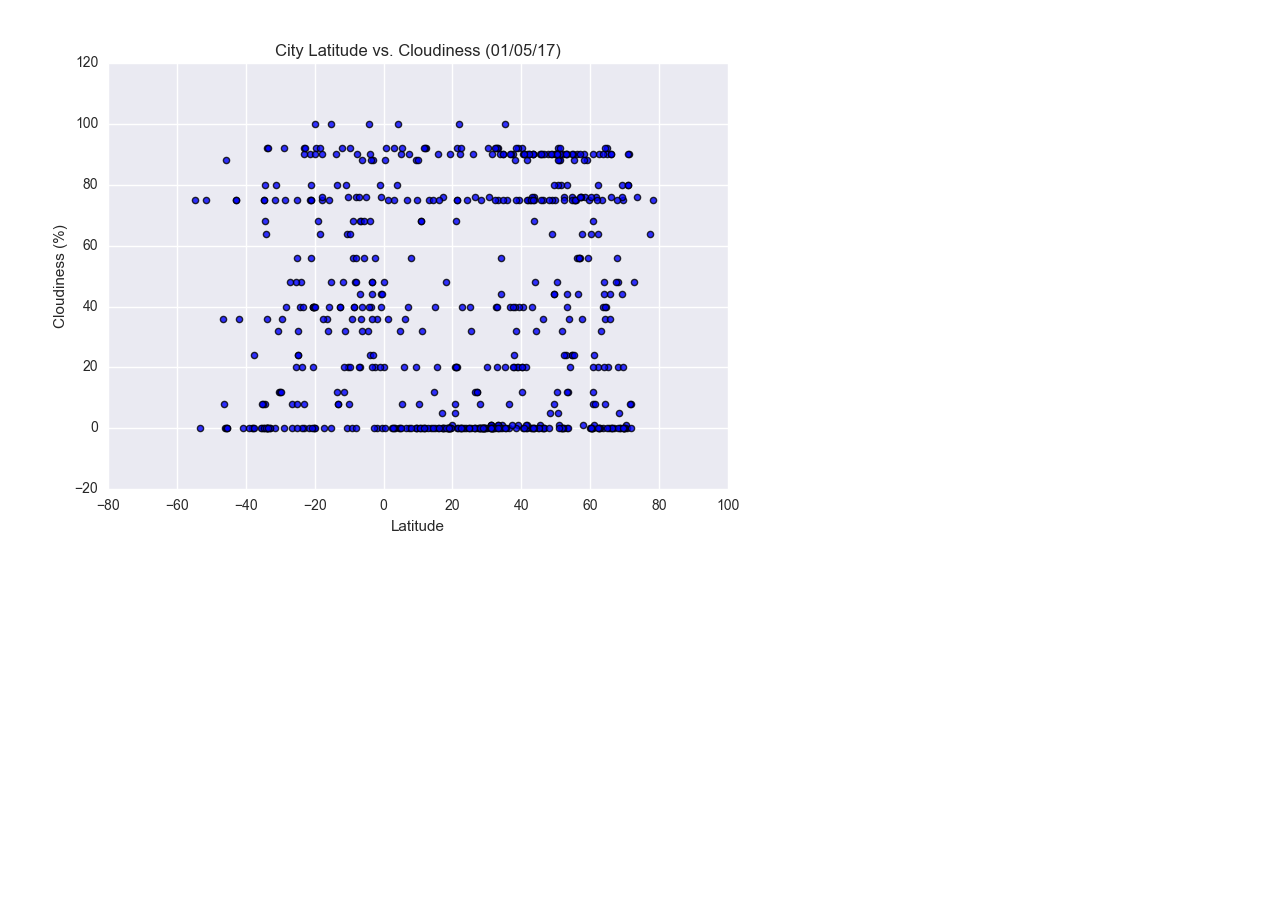
==== WebVisualizations/cloudiness.html @ aff9a6c7 "images added" ====
<!DOCTYPE html>
<html lang="en">
<head>
    <meta charset="UTF-8">
    <meta name="viewport" content="width=device-width, initial-scale=1.0">
    <meta http-equiv="X-UA-Compatible" content="ie=edge">
    <title>Cloudiness</title>
</head>
<body>
    <img src="visualizations/Fig3.png" alt="Cloudiness">
</body>
</html>
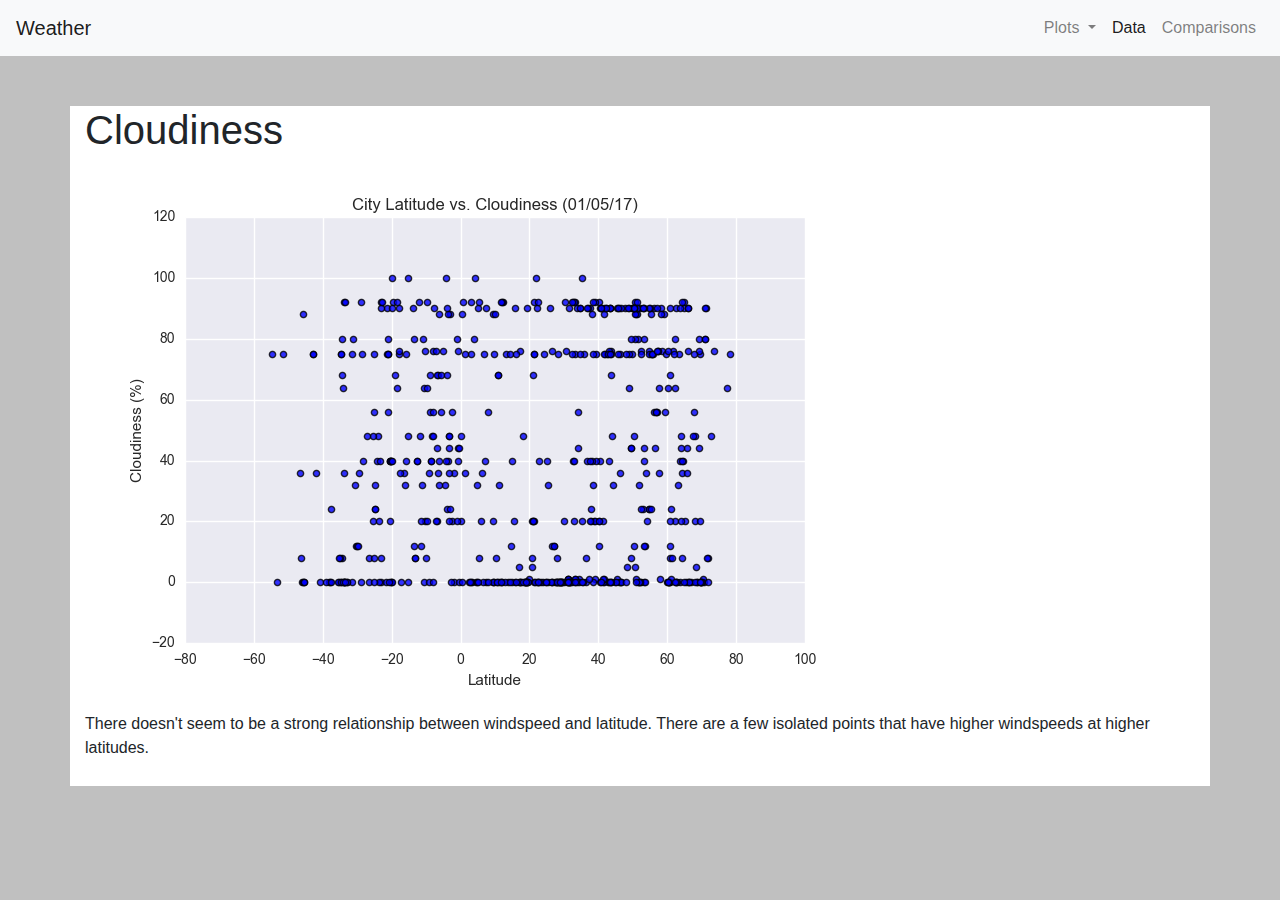
==== commit 9b3aa63b: "added comparisons tables" ====
--- a/WebVisualizations/cloudiness.html
+++ b/WebVisualizations/cloudiness.html
@@ -4,9 +4,49 @@
     <meta charset="UTF-8">
     <meta name="viewport" content="width=device-width, initial-scale=1.0">
     <meta http-equiv="X-UA-Compatible" content="ie=edge">
-    <title>Cloudiness</title>
+    <title>Wind Speed</title>
+    <link rel="stylesheet" href="https://stackpath.bootstrapcdn.com/bootstrap/4.3.1/css/bootstrap.min.css" integrity="sha384-ggOyR0iXCbMQv3Xipma34MD+dH/1fQ784/j6cY/iJTQUOhcWr7x9JvoRxT2MZw1T" crossorigin="anonymous">
+
+  <script src="https://code.jquery.com/jquery-3.3.1.slim.min.js" integrity="sha384-q8i/X+965DzO0rT7abK41JStQIAqVgRVzpbzo5smXKp4YfRvH+8abtTE1Pi6jizo" crossorigin="anonymous"></script>
+  <script src="https://cdnjs.cloudflare.com/ajax/libs/popper.js/1.14.7/umd/popper.min.js" integrity="sha384-UO2eT0CpHqdSJQ6hJty5KVphtPhzWj9WO1clHTMGa3JDZwrnQq4sF86dIHNDz0W1" crossorigin="anonymous"></script>
+  <script src="https://stackpath.bootstrapcdn.com/bootstrap/4.3.1/js/bootstrap.min.js" integrity="sha384-JjSmVgyd0p3pXB1rRibZUAYoIIy6OrQ6VrjIEaFf/nJGzIxFDsf4x0xIM+B07jRM" crossorigin="anonymous"></script>
+
+  <link rel="stylesheet" href="style.css">
 </head>
 <body>
-    <img src="visualizations/Fig3.png" alt="Cloudiness">
+    <nav class="navbar navbar-expand-lg navbar-light bg-light">
+            <a class="navbar-brand" href="index.html">Weather</a>
+            <button class="navbar-toggler" type="button" data-toggle="collapse" data-target="#navbarSupportedContent" aria-controls="navbarSupportedContent" aria-expanded="false" aria-label="Toggle navigation">
+                <span class="navbar-toggler-icon"></span>
+            </button>
+        
+            <div class="collapse navbar-collapse" id="navbarSupportedContent">
+                <ul class="navbar-nav ml-auto">
+                <li class="nav-item dropdown">
+                    <a class="nav-link dropdown-toggle" href="#" id="navbarDropdown" role="button" data-toggle="dropdown" aria-haspopup="true" aria-expanded="false">
+                    Plots
+                    </a>
+                    <div class="dropdown-menu" aria-labelledby="navbarDropdown">
+                    <a class="dropdown-item" href="windspeed.html">Wind Speed</a>
+                    <a class="dropdown-item" href="maxtemp.html">Max Temp</a>
+                    <a class="dropdown-item" href="humidity.html">Humidity</a>
+                    <a class="dropdown-item" href="cloudiness.html">Cloudiness</a>
+                    </div>
+                </li>
+                <li class="nav-item active">
+                    <a class="nav-link" href="data.html">Data <span class="sr-only">(current)</span></a>
+                </li>
+                <li class="nav-item">
+                    <a class="nav-link" href="#">Comparisons</a>
+                </li>
+                </ul>
+            </div>
+    </nav>
+    <div class = "container">
+        <h1>Cloudiness</h1>
+        <img src="visualizations/Fig3.png" alt="Cloudiness">
+        <br>
+        <p>There doesn't seem to be a strong relationship between windspeed and latitude. There are a few isolated points that have higher windspeeds at higher latitudes.</p>
+    </div>
 </body>
 </html>--- a/WebVisualizations/style.css
+++ b/WebVisualizations/style.css
@@ -0,0 +1,17 @@
+body {
+    background-color: silver;
+    
+}
+
+.container {
+    margin-top: 50px;
+    background-color: white;
+    padding-bottom: 10px;
+}
+
+.row {
+    margin-top: 50px;
+    margin-bottom: 50px;
+    margin-right: 50px;
+    margin-left: 50px;
+}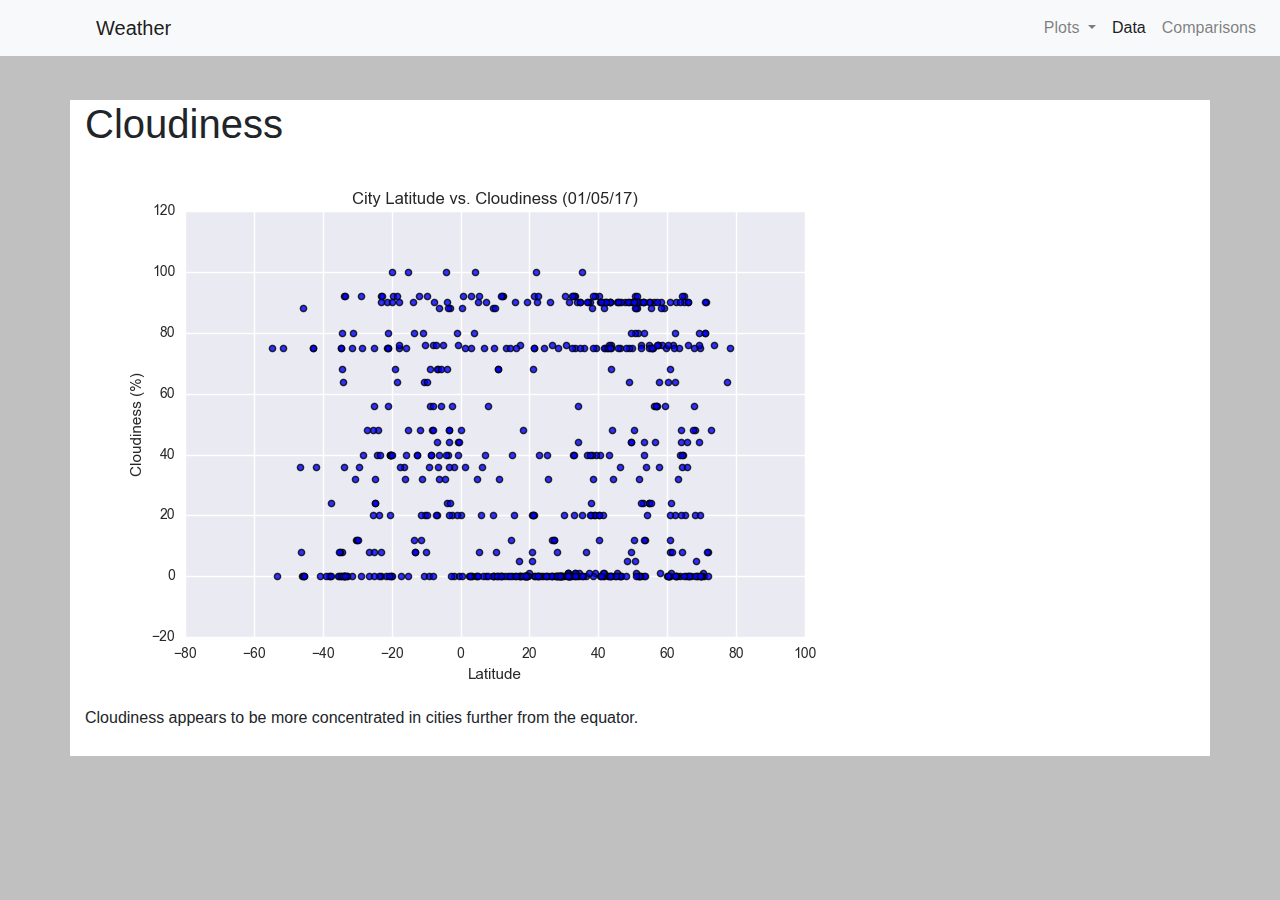
==== commit 4659c444: "final changes" ====
--- a/WebVisualizations/cloudiness.html
+++ b/WebVisualizations/cloudiness.html
@@ -14,7 +14,7 @@
   <link rel="stylesheet" href="style.css">
 </head>
 <body>
-    <nav class="navbar navbar-expand-lg navbar-light bg-light">
+    <nav class="navbar navbar-expand-lg navbar-light bg-light fixed-top">
             <a class="navbar-brand" href="index.html">Weather</a>
             <button class="navbar-toggler" type="button" data-toggle="collapse" data-target="#navbarSupportedContent" aria-controls="navbarSupportedContent" aria-expanded="false" aria-label="Toggle navigation">
                 <span class="navbar-toggler-icon"></span>
@@ -37,7 +37,7 @@
                     <a class="nav-link" href="data.html">Data <span class="sr-only">(current)</span></a>
                 </li>
                 <li class="nav-item">
-                    <a class="nav-link" href="#">Comparisons</a>
+                    <a class="nav-link" href="comparisons.html">Comparisons</a>
                 </li>
                 </ul>
             </div>
@@ -46,7 +46,7 @@
         <h1>Cloudiness</h1>
         <img src="visualizations/Fig3.png" alt="Cloudiness">
         <br>
-        <p>There doesn't seem to be a strong relationship between windspeed and latitude. There are a few isolated points that have higher windspeeds at higher latitudes.</p>
+        <p>Cloudiness appears to be more concentrated in cities further from the equator.</p>
     </div>
 </body>
 </html>--- a/WebVisualizations/style.css
+++ b/WebVisualizations/style.css
@@ -4,7 +4,8 @@
 }
 
 .container {
-    margin-top: 50px;
+    margin-top: 100px;
+    margin-bottom: 50px;
     background-color: white;
     padding-bottom: 10px;
 }
@@ -14,4 +15,22 @@
     margin-bottom: 50px;
     margin-right: 50px;
     margin-left: 50px;
+}
+
+#summary {
+    margin-top: 100px;
+    margin-left: 100px;
+    margin-right: 100px;
+    margin-bottom: 100px;
+}
+
+.card-deck {
+    margin-top: 100px;
+    margin-left: 100px;
+    margin-right: 100px;
+    margin-bottom: 100px;   
+}
+
+.navbar-brand {
+margin-left: 80px;
 }